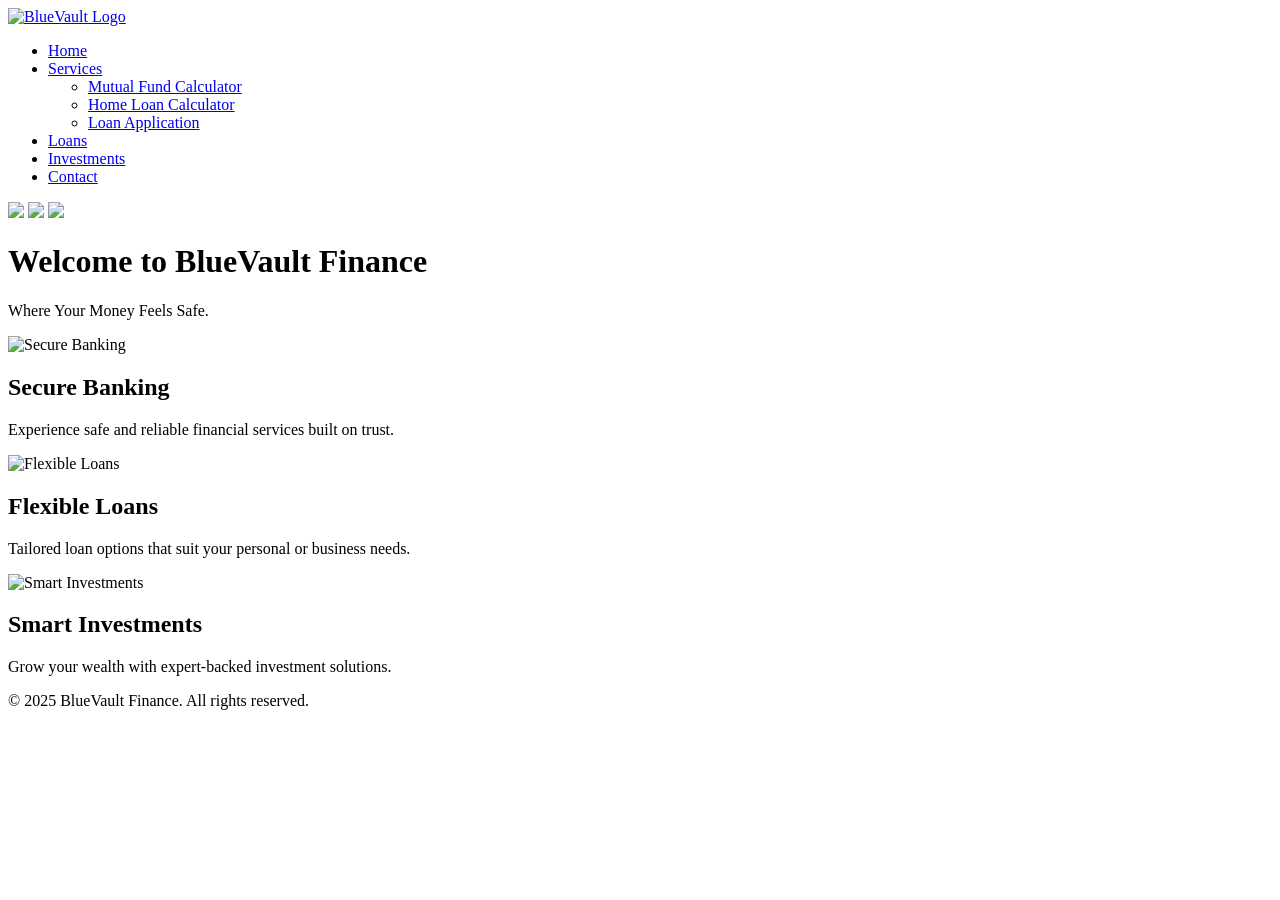
==== App Code/home/index.html @ 0ecae035 "first commit" ====
<!DOCTYPE html>
<html lang="en">
<head>
  <meta charset="UTF-8" />
  <meta name="viewport" content="width=device-width, initial-scale=1.0" />
  <title>BlueVault Finance</title>
  <link rel="stylesheet" href="https://bluevaultfinance.s3.ap-south-1.amazonaws.com/pages/home/style.css" />
</head>
<body>
<header>
  <div class="navbar">
<a href="https://www.bluevault.live">
  <img src="https://bluevaultfinance.s3.ap-south-1.amazonaws.com/Logo/fulllogo_transparent.png" alt="BlueVault Logo" class="logo" />
</a>
    <nav>
      <ul>
        <li><a href="https://www.bluevault.live">Home</a></li>
<li class="dropdown">
  <a href="#">Services</a>
  <ul class="dropdown-menu align-left">
    <li><a href="https://www.bluevault.live/sip-calc">Mutual Fund Calculator</a></li>
    <li><a href="https://www.bluevault.live/emi-calc">Home Loan Calculator</a></li>
    <li><a href="https://www.bluevault.live/loan-form">Loan Application</a></li>
  </ul>
</li>
        <li><a href="#">Loans</a></li>
        <li><a href="#">Investments</a></li>
        <li><a href="contact.html">Contact</a></li>
      </ul>
    </nav>
  </div>

  <div class="banner-slider">
      <div class="banner-track">
    <img src="https://bluevaultfinance.s3.ap-south-1.amazonaws.com/Hero/1.jpeg" class="banner-image active" />
    <img src="https://bluevaultfinance.s3.ap-south-1.amazonaws.com/Hero/2.jpeg" class="banner-image" />
    <img src="https://bluevaultfinance.s3.ap-south-1.amazonaws.com/Hero/3.jpeg" class="banner-image" />
    </div>
  </div>

  <div class="hero-text">
    <h1>Welcome to BlueVault Finance</h1>
    <p>Where Your Money Feels Safe.</p>
  </div>
</header>

<section class="features">
  <div class="feature-box">
    <img src="https://bluevaultfinance.s3.ap-south-1.amazonaws.com/Main/secure_banking.jpeg" alt="Secure Banking" class="feature-image" />
    <h2>Secure Banking</h2>
    <p>Experience safe and reliable financial services built on trust.</p>
  </div>
  <div class="feature-box">
    <img src="https://bluevaultfinance.s3.ap-south-1.amazonaws.com/Main/flexible_loan.jpeg" alt="Flexible Loans" class="feature-image" />
    <h2>Flexible Loans</h2>
    <p>Tailored loan options that suit your personal or business needs.</p>
  </div>
  <div class="feature-box">
    <img src="https://bluevaultfinance.s3.ap-south-1.amazonaws.com/Main/smart_investment.jpeg" alt="Smart Investments" class="feature-image" />
    <h2>Smart Investments</h2>
    <p>Grow your wealth with expert-backed investment solutions.</p>
  </div>
</section>

  <footer>
    <p>&copy; 2025 BlueVault Finance. All rights reserved.</p>
  </footer>
<script src="https://bluevaultfinance.s3.ap-south-1.amazonaws.com/pages/home/script.js"></script>
</body>
</html>
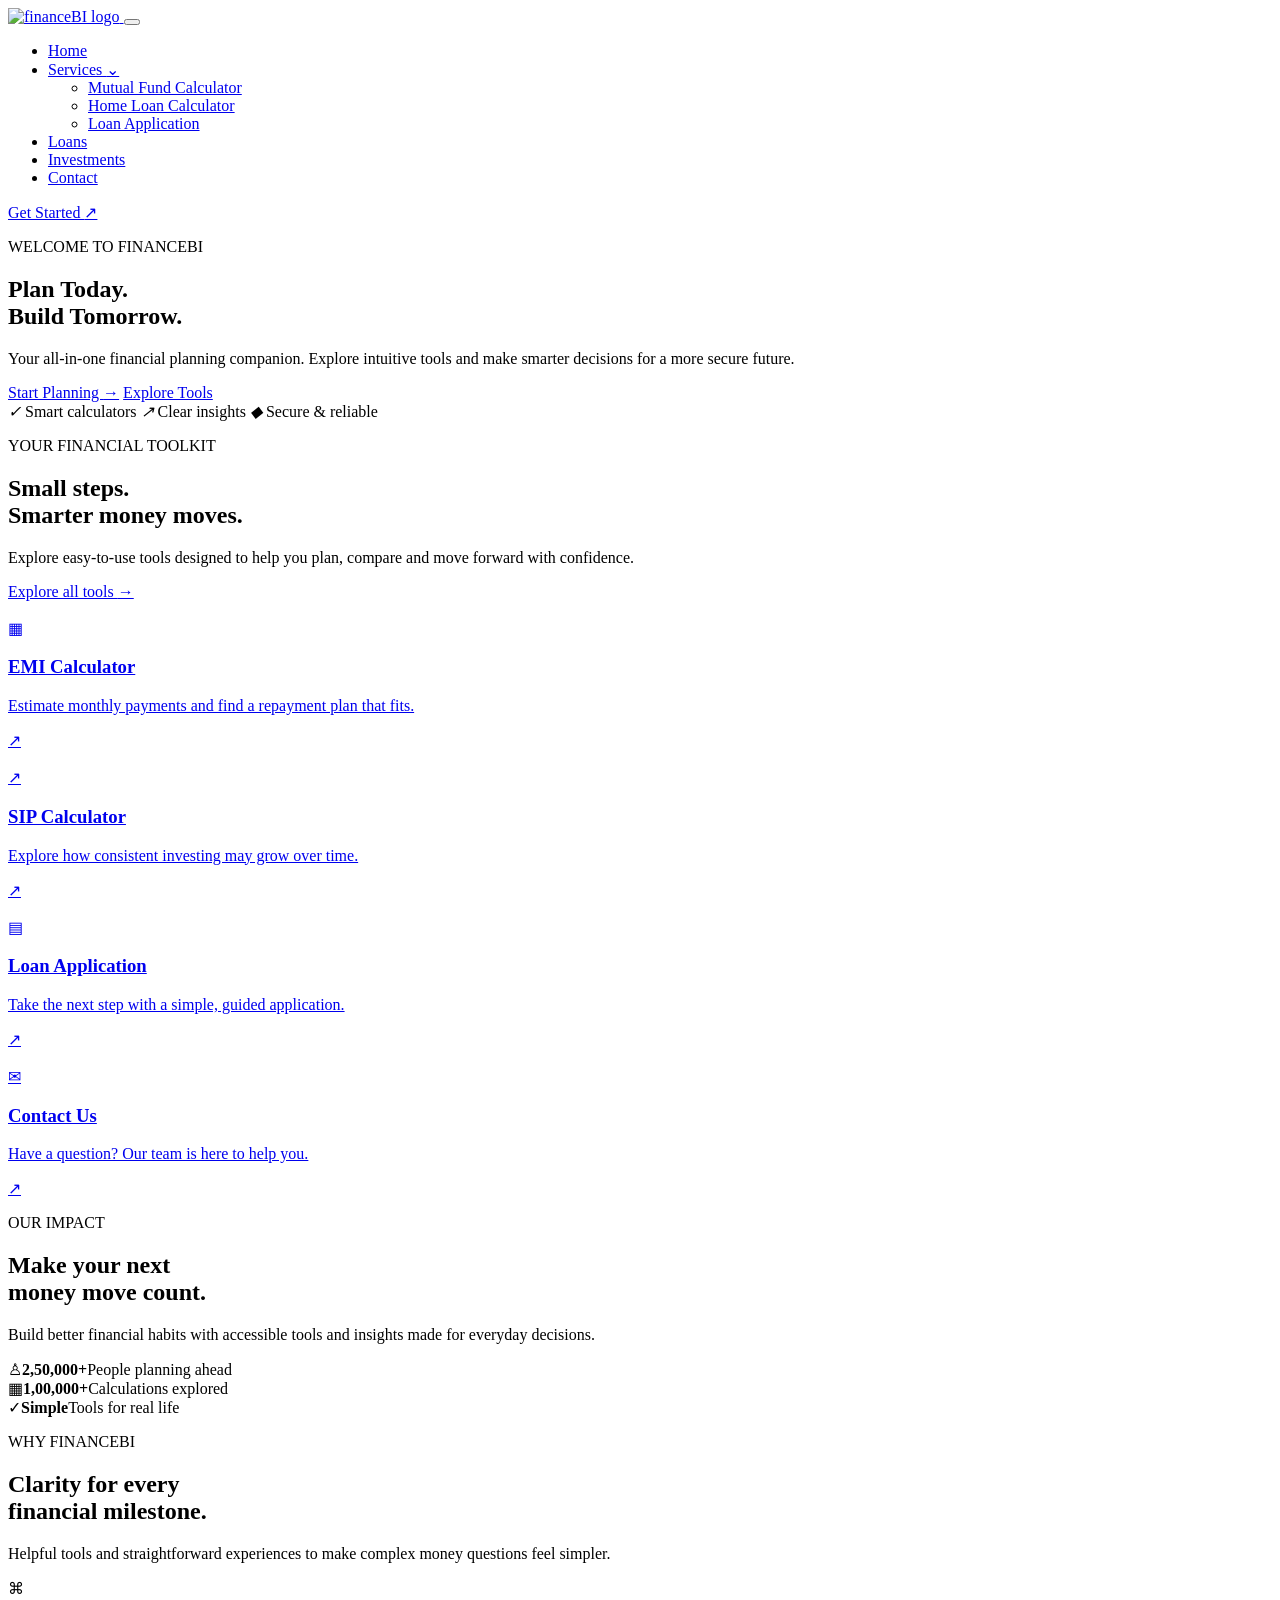
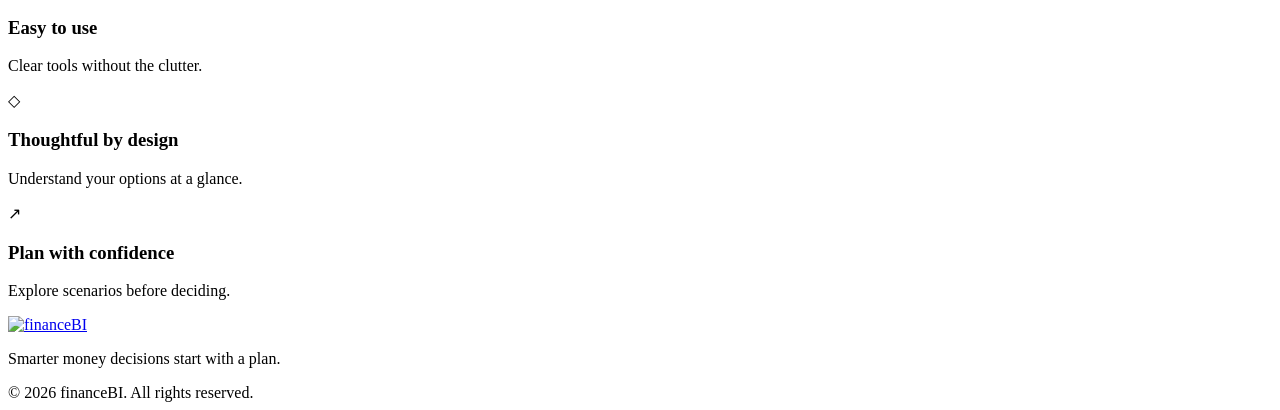
==== commit 03352e95: "/home/index file has changed" ====
--- a/App Code/home/index.html
+++ b/App Code/home/index.html
@@ -3,68 +3,101 @@
 <head>
   <meta charset="UTF-8" />
   <meta name="viewport" content="width=device-width, initial-scale=1.0" />
-  <title>BlueVault Finance</title>
-  <link rel="stylesheet" href="https://bluevaultfinance.s3.ap-south-1.amazonaws.com/pages/home/style.css" />
+  <meta name="theme-color" content="#062b3a" />
+  <meta name="description" content="financeBI — smarter tools for confident financial decisions." />
+  <title>financeBI | Smarter Money Decisions</title>
+  <link rel="preconnect" href="https://fonts.googleapis.com" />
+  <link rel="preconnect" href="https://fonts.gstatic.com" crossorigin />
+  <link href="https://fonts.googleapis.com/css2?family=DM+Sans:wght@400;500;600;700&family=Manrope:wght@400;500;600;700;800&display=swap" rel="stylesheet" />
+  <link rel="stylesheet" href="https://finance-app-cicd-images.s3.us-east-1.amazonaws.com/Assets/pages/home/style.css" />
 </head>
 <body>
-<header>
-  <div class="navbar">
-<a href="https://www.bluevault.live">
-  <img src="https://bluevaultfinance.s3.ap-south-1.amazonaws.com/Logo/fulllogo_transparent.png" alt="BlueVault Logo" class="logo" />
-</a>
-    <nav>
+<header class="site-header">
+  <div class="navbar shell">
+    <a class="brand" href="https://www.bluevault.live" aria-label="financeBI home">
+      <img src="https://finance-app-cicd-images.s3.us-east-1.amazonaws.com/Assets/Logo/financebi-logo.svg" alt="financeBI logo" class="logo" />
+    </a>
+    <button class="menu-toggle" type="button" aria-label="Open navigation" aria-expanded="false" aria-controls="primary-nav"><span></span><span></span><span></span></button>
+    <nav id="primary-nav" aria-label="Main navigation">
       <ul>
-        <li><a href="https://www.bluevault.live">Home</a></li>
-<li class="dropdown">
-  <a href="#">Services</a>
-  <ul class="dropdown-menu align-left">
-    <li><a href="https://www.bluevault.live/sip-calc">Mutual Fund Calculator</a></li>
-    <li><a href="https://www.bluevault.live/emi-calc">Home Loan Calculator</a></li>
-    <li><a href="https://www.bluevault.live/loan-form">Loan Application</a></li>
-  </ul>
-</li>
-        <li><a href="#">Loans</a></li>
-        <li><a href="#">Investments</a></li>
-        <li><a href="contact.html">Contact</a></li>
+        <li><a class="nav-link active" href="https://www.bluevault.live">Home</a></li>
+        <li class="dropdown"><a class="nav-link dropdown-toggle" href="#" aria-haspopup="true" aria-expanded="false">Services <span class="chevron">⌄</span></a>
+          <ul class="dropdown-menu align-left">
+            <li><a href="https://www.bluevault.live/sip-calc">Mutual Fund Calculator</a></li>
+            <li><a href="https://www.bluevault.live/emi-calc">Home Loan Calculator</a></li>
+            <li><a href="https://www.bluevault.live/loan-form">Loan Application</a></li>
+          </ul>
+        </li>
+        <li><a class="nav-link" href="#">Loans</a></li>
+        <li><a class="nav-link" href="#">Investments</a></li>
+        <li><a class="nav-link" href="contact.html">Contact</a></li>
       </ul>
     </nav>
-  </div>
-
-  <div class="banner-slider">
-      <div class="banner-track">
-    <img src="https://bluevaultfinance.s3.ap-south-1.amazonaws.com/Hero/1.jpeg" class="banner-image active" />
-    <img src="https://bluevaultfinance.s3.ap-south-1.amazonaws.com/Hero/2.jpeg" class="banner-image" />
-    <img src="https://bluevaultfinance.s3.ap-south-1.amazonaws.com/Hero/3.jpeg" class="banner-image" />
-    </div>
-  </div>
-
-  <div class="hero-text">
-    <h1>Welcome to BlueVault Finance</h1>
-    <p>Where Your Money Feels Safe.</p>
+    <a class="button button-primary nav-cta" href="https://www.bluevault.live/sip-calc">Get Started <span aria-hidden="true">↗</span></a>
   </div>
 </header>
+<main>
+  <section class="hero">
+    <div class="hero-art" role="img" aria-label="Finance dashboard illustration with charts and growing investments"></div>
+    <div class="hero-shade"></div>
+    <div class="hero-content shell">
+      <p class="eyebrow eyebrow-light"><span></span> WELCOME TO FINANCEBI</p>
+      <h1>Plan Today.<br />Build <span>Tomorrow.</span></h1>
+      <p class="hero-copy">Your all-in-one financial planning companion. Explore intuitive tools and make smarter decisions for a more secure future.</p>
+      <div class="hero-actions">
+        <a class="button button-primary" href="https://www.bluevault.live/sip-calc">Start Planning <span aria-hidden="true">→</span></a>
+        <a class="button button-outline" href="https://www.bluevault.live/emi-calc">Explore Tools</a>
+      </div>
+      <div class="hero-trust">
+        <span><i class="trust-icon">✓</i> Smart calculators</span><b></b>
+        <span><i class="trust-icon">↗</i> Clear insights</span><b></b>
+        <span><i class="trust-icon">◆</i> Secure &amp; reliable</span>
+      </div>
+    </div>
+    <div class="hero-bottom-wave" aria-hidden="true"></div>
+  </section>
 
-<section class="features">
-  <div class="feature-box">
-    <img src="https://bluevaultfinance.s3.ap-south-1.amazonaws.com/Main/secure_banking.jpeg" alt="Secure Banking" class="feature-image" />
-    <h2>Secure Banking</h2>
-    <p>Experience safe and reliable financial services built on trust.</p>
-  </div>
-  <div class="feature-box">
-    <img src="https://bluevaultfinance.s3.ap-south-1.amazonaws.com/Main/flexible_loan.jpeg" alt="Flexible Loans" class="feature-image" />
-    <h2>Flexible Loans</h2>
-    <p>Tailored loan options that suit your personal or business needs.</p>
-  </div>
-  <div class="feature-box">
-    <img src="https://bluevaultfinance.s3.ap-south-1.amazonaws.com/Main/smart_investment.jpeg" alt="Smart Investments" class="feature-image" />
-    <h2>Smart Investments</h2>
-    <p>Grow your wealth with expert-backed investment solutions.</p>
-  </div>
-</section>
+  <section class="tools-section shell" aria-labelledby="tools-title">
+    <div class="section-intro">
+      <p class="eyebrow">YOUR FINANCIAL TOOLKIT <span></span></p>
+      <h2 id="tools-title">Small steps.<br /><span>Smarter money moves.</span></h2>
+      <p>Explore easy-to-use tools designed to help you plan, compare and move forward with confidence.</p>
+      <a class="text-link" href="https://www.bluevault.live/emi-calc">Explore all tools <span aria-hidden="true">→</span></a>
+    </div>
+    <a class="tool-card tool-emi" href="https://www.bluevault.live/emi-calc">
+      <div class="tool-visual visual-emi"><img src="https://finance-app-cicd-images.s3.us-east-1.amazonaws.com/Assets/Main/financebi-emi.svg" alt="" loading="lazy" /></div>
+      <div class="tool-card-body"><span class="tool-icon icon-teal">▦</span><h3>EMI Calculator</h3><p>Estimate monthly payments and find a repayment plan that fits.</p><span class="card-arrow" aria-hidden="true">↗</span></div>
+    </a>
+    <a class="tool-card tool-sip" href="https://www.bluevault.live/sip-calc">
+      <div class="tool-visual visual-sip"><img src="https://finance-app-cicd-images.s3.us-east-1.amazonaws.com/Assets/Main/financebi-sip.svg" alt="" loading="lazy" /></div>
+      <div class="tool-card-body"><span class="tool-icon icon-blue">↗</span><h3>SIP Calculator</h3><p>Explore how consistent investing may grow over time.</p><span class="card-arrow" aria-hidden="true">↗</span></div>
+    </a>
+    <a class="tool-card tool-loan" href="https://www.bluevault.live/loan-form">
+      <div class="tool-visual visual-loan"><img src="https://finance-app-cicd-images.s3.us-east-1.amazonaws.com/Assets/Main/financebi-loan.svg" alt="" loading="lazy" /></div>
+      <div class="tool-card-body"><span class="tool-icon icon-violet">▤</span><h3>Loan Application</h3><p>Take the next step with a simple, guided application.</p><span class="card-arrow" aria-hidden="true">↗</span></div>
+    </a>
+    <a class="tool-card tool-contact" href="contact.html">
+      <div class="tool-visual visual-contact"><img src="https://finance-app-cicd-images.s3.us-east-1.amazonaws.com/Assets/Main/financebi-support.svg" alt="" loading="lazy" /></div>
+      <div class="tool-card-body"><span class="tool-icon icon-orange">✉</span><h3>Contact Us</h3><p>Have a question? Our team is here to help you.</p><span class="card-arrow" aria-hidden="true">↗</span></div>
+    </a>
+  </section>
 
-  <footer>
-    <p>&copy; 2025 BlueVault Finance. All rights reserved.</p>
-  </footer>
-<script src="https://bluevaultfinance.s3.ap-south-1.amazonaws.com/pages/home/script.js"></script>
+  <section class="impact shell" aria-label="Our impact">
+    <div class="impact-copy"><p class="eyebrow eyebrow-light">OUR IMPACT</p><h2>Make your next<br />money move count.</h2><p>Build better financial habits with accessible tools and insights made for everyday decisions.</p><div class="impact-line" aria-hidden="true"></div></div>
+    <div class="impact-stat"><span class="stat-icon">♙</span><strong data-count="250000" data-suffix="+">2,50,000+</strong><span>People planning ahead</span></div>
+    <div class="impact-stat"><span class="stat-icon">▦</span><strong data-count="100000" data-suffix="+">1,00,000+</strong><span>Calculations explored</span></div>
+    <div class="impact-stat"><span class="stat-icon">✓</span><strong>Simple</strong><span>Tools for real life</span></div>
+  </section>
+
+  <section class="why-section">
+    <div class="shell why-inner"><div class="why-heading"><p class="eyebrow">WHY FINANCEBI <span></span></p><h2>Clarity for every<br />financial milestone.</h2><p>Helpful tools and straightforward experiences to make complex money questions feel simpler.</p></div>
+      <div class="benefit"><span class="benefit-icon">⌘</span><div><h3>Easy to use</h3><p>Clear tools without the clutter.</p></div></div>
+      <div class="benefit"><span class="benefit-icon">◇</span><div><h3>Thoughtful by design</h3><p>Understand your options at a glance.</p></div></div>
+      <div class="benefit"><span class="benefit-icon">↗</span><div><h3>Plan with confidence</h3><p>Explore scenarios before deciding.</p></div></div>
+    </div>
+  </section>
+</main>
+<footer class="site-footer"><div class="shell footer-inner"><a class="footer-brand" href="https://www.bluevault.live"><img src="https://finance-app-cicd-images.s3.us-east-1.amazonaws.com/Assets/Logo/financebi-logo.svg" alt="financeBI" /></a><p>Smarter money decisions start with a plan.</p><span>© 2026 financeBI. All rights reserved.</span></div></footer>
+<script src="https://finance-app-cicd-images.s3.us-east-1.amazonaws.com/Assets/pages/home/script.js"></script>
 </body>
 </html>
